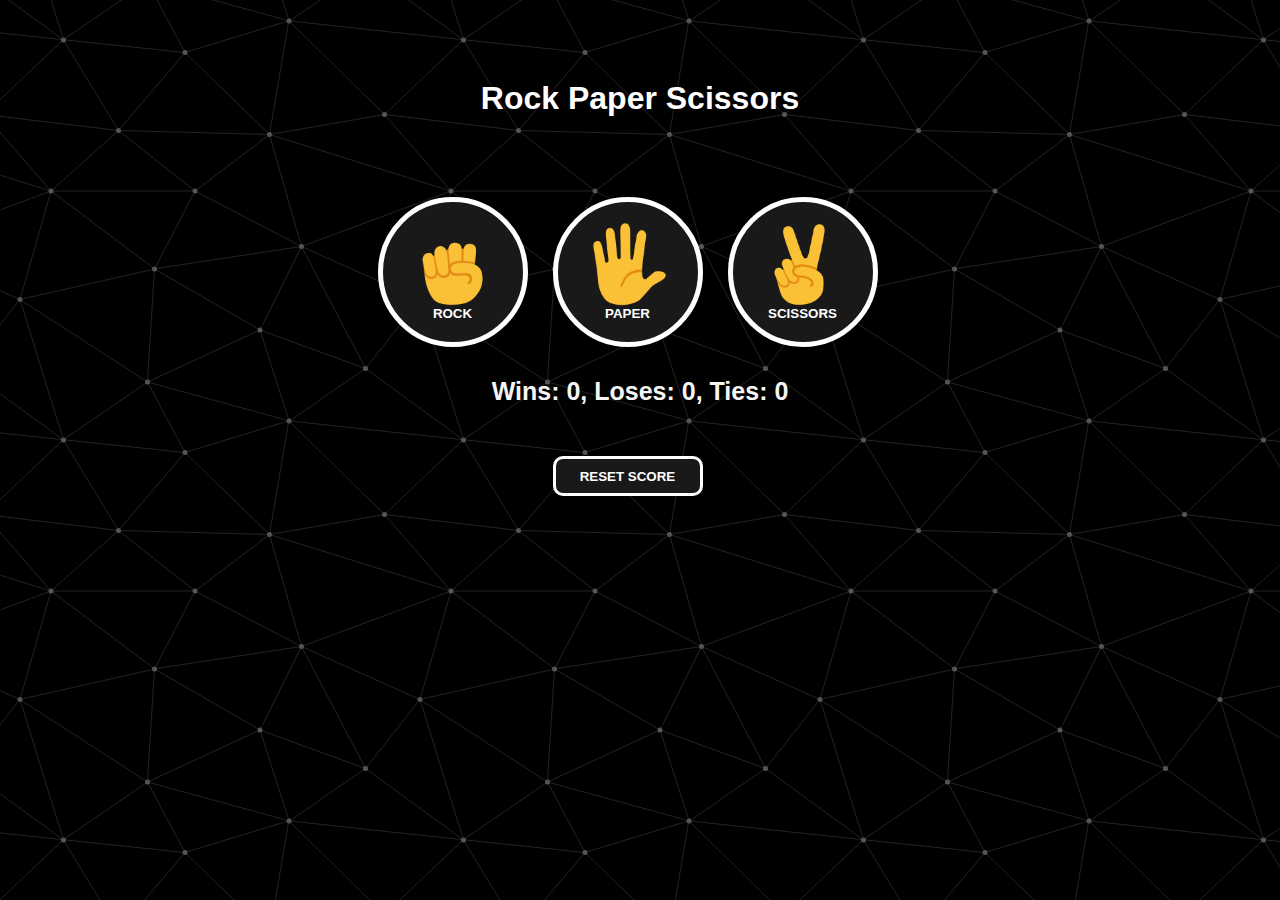
==== index.html @ 56d56d11 "Update index.html" ====
<!DOCTYPE html>
<html lang="en">
<head>
    <meta charset="UTF-8">
    <meta name="viewport" content="width=device-width, initial-scale=1.0">
    <title>Rock Paper Scissors</title>
    <link rel="stylesheet" href="rock-paper-scissor.css">
</head>
<body>

    <h1>Rock Paper Scissors</h1>
   <div class="container">
            <!-- for random pic of computer -->
        
        <button onclick="
            playerGame('rock');
        
        ">
        <img class="img-move" src="materials/rock-emoji.png">
        Rock</button>

        <button onclick="
        
        // call the funtion for the result
            playerGame('paper');

        "><img class="img-move" src="materials/paper-emoji.png">Paper</button>

        <button onclick="

        // call the funtion for the result
            playerGame('scissors');

        "><img class="img-move" src="materials/scissors-emoji.png">Scissors</button>

       
    </div> 

    <div class="game-details">
            <p class="game-result g-result"></p>
            <p class="move-status move-stat"></p>
            <p class="score-indicator score-indi"></p>
    </div>

    <div class="reset-button-container">
        <button class="Reset-Button" onclick="
        // reset object property
            score.wins = 0;
            score.loses = 0;
            score.ties = 0;

            localStorage.removeItem('score');
            updateScorestatus();
            resetResult_details()

        ">Reset Score</button>
    </div>
 <script>
     // variable for update score inside an object

        // const score ={
        //     wins: 0,
        //     loses: 0,
        //     ties: 0
        // };

        let score = JSON.parse(localStorage.getItem('score')) || {
                wins: 0,
                ties:0,
                loses:0
            };

            /* refrence from above
                if(score === null){
                    score = {
                        wins: 0,
                        ties:0,
                        loses:0
            };
        };
        */

        //  out of local storage bring back to java script
        JSON.parse(localStorage.getItem('score'));

        // for displaying score on html
        updateScorestatus(); 


         // function for Result and paramater
        function playerGame(playerMove){

            const computerMove = pickComputer();

            let result = '';

        if(playerMove === 'scissors'){

            if(computerMove === 'rock'){
                result = 'You LOSE';
            }
            else if(computerMove === 'paper'){
                result = 'You WIN';
            }
            else if(computerMove === 'scissors'){
                result = 'It is a TIE';
            }
        }
        else if (playerMove === 'paper'){

            if(computerMove === 'rock'){
                result = 'You WIN';
            }
            else if(computerMove === 'paper'){
                result = 'It is a TIE';
            }
            else if(computerMove === 'scissors'){
                result = 'You LOSE';
            }
        }
        else if(playerMove === 'rock'){
            if(computerMove === 'rock'){
                result = 'It is a TIE';
            }
            else if(computerMove === 'paper'){
                result = 'You LOSE';
            }
            else if(computerMove === 'scissors'){
                result = 'You WIN';
            }
        }   

        // updating score
        if(result === 'You WIN'){
            score.wins = score.wins + 1;
        }
        else if(result === 'You LOSE'){
            score.loses = score.loses + 1;
        }
        else{
            score.ties = score.ties + 1;
        }

         //   and save it local store even refresh saved pa din
        //  convert to string JSON.stringify();

        localStorage.setItem('score',JSON.stringify(score));


        //update the score details on webpage
        updateScorestatus();
       
        
        document.querySelector('.game-result').innerHTML = result;


        document.querySelector('.move-status').innerHTML = `You picked <img class="img-move" src="materials/${playerMove}-emoji.png"> <img class="img-move" src="materials/${computerMove}-emoji.png"> Computer picked `

        /* pop out
        // for message of result including score
        alert(`You picked ${playerMove}. Computer picked ${computerMove}. ${result}\nWins: ${score.wins}, Loses: ${score.loses}, Ties: ${score.ties}`); 
        */

         
        }
        // end of function playerGame

                 // function updatescore
                function updateScorestatus()
                {
                    //update the score status on webpage
                        document.querySelector('.score-indicator').innerHTML = `Wins: ${score.wins}, Loses: ${score.loses}, Ties: ${score.ties}`;
                }


                // disapper when click reset
                function resetResult_details(){
                    document.querySelector('.game-result').innerHTML = '';
                    document.querySelector('.move-status').innerHTML = '';

                }


                

        // function Computer Choice (Random)

        function pickComputer(){

            let computerChoice = '';

            const randomNumber = Math.random();

            if(randomNumber >=0 && randomNumber < 1/3){
                computerChoice = 'Rock';
            }
            else if (randomNumber >= 1/3 && randomNumber < 2/3){
                computerChoice = 'Paper';
            }

            else if (randomNumber >= 2/3 && randomNumber < 1){
                computerChoice = 'Scissors';
            }

            // return function
            return computerChoice;

        }

        
 </script>

</body>
</html>
---- rock-paper-scissor.css ----
body{
    background-color: #000000;
    background-image: url("data:image/svg+xml,%3Csvg xmlns='http://www.w3.org/2000/svg' width='400' height='400' viewBox='0 0 800 800'%3E%3Cg fill='none' stroke='%23444444' stroke-width='1'%3E%3Cpath d='M769 229L1037 260.9M927 880L731 737 520 660 309 538 40 599 295 764 126.5 879.5 40 599-197 493 102 382-31 229 126.5 79.5-69-63'/%3E%3Cpath d='M-31 229L237 261 390 382 603 493 308.5 537.5 101.5 381.5M370 905L295 764'/%3E%3Cpath d='M520 660L578 842 731 737 840 599 603 493 520 660 295 764 309 538 390 382 539 269 769 229 577.5 41.5 370 105 295 -36 126.5 79.5 237 261 102 382 40 599 -69 737 127 880'/%3E%3Cpath d='M520-140L578.5 42.5 731-63M603 493L539 269 237 261 370 105M902 382L539 269M390 382L102 382'/%3E%3Cpath d='M-222 42L126.5 79.5 370 105 539 269 577.5 41.5 927 80 769 229 902 382 603 493 731 737M295-36L577.5 41.5M578 842L295 764M40-201L127 80M102 382L-261 269'/%3E%3C/g%3E%3Cg fill='%23555555'%3E%3Ccircle cx='769' cy='229' r='5'/%3E%3Ccircle cx='539' cy='269' r='5'/%3E%3Ccircle cx='603' cy='493' r='5'/%3E%3Ccircle cx='731' cy='737' r='5'/%3E%3Ccircle cx='520' cy='660' r='5'/%3E%3Ccircle cx='309' cy='538' r='5'/%3E%3Ccircle cx='295' cy='764' r='5'/%3E%3Ccircle cx='40' cy='599' r='5'/%3E%3Ccircle cx='102' cy='382' r='5'/%3E%3Ccircle cx='127' cy='80' r='5'/%3E%3Ccircle cx='370' cy='105' r='5'/%3E%3Ccircle cx='578' cy='42' r='5'/%3E%3Ccircle cx='237' cy='261' r='5'/%3E%3Ccircle cx='390' cy='382' r='5'/%3E%3C/g%3E%3C/svg%3E");
    font-family: Arial, Helvetica, sans-serif;
}

h1{
    color: white;
    margin-top: 25px;
    text-align: center;
    margin-top: 80px;
    margin-bottom: 80px;
}

.container{
    text-align: center;
    display: flex;
    justify-content: center; 
}

.container button{
    width: 150px;
    height: 150px;
    border: 5px solid white;
    border-radius: 50%;
    text-transform: uppercase;
    font-weight: bold;
    padding:auto;
    cursor: pointer;
    background-color: rgb(25, 25, 25);
    display: flex;
    justify-content: center;
    align-items: center;
    flex-direction: column;
    color: white;

    margin-right: 25px;

    transition: .2s ease-in-out;

}

.container button:hover{
    scale: 1.1;
    background-color:rgb(54, 63, 147);
}

.container .img-move{
    width: 65%;
}



    p {
        text-align: center;
        font-weight: bold;
        font-size: 20px;
        color: whitesmoke;
       
    }
        .g-result{
            font-size: 30px;
        }

        .score-indi
        {
            font-size: 25px;
        }

.reset-button-container{
    text-align: center;
    
}

    .Reset-Button{
    width: 150px;
    height: 40px;
    border: 3px solid white;
    border-radius: 10px;
    text-transform: uppercase;
    font-weight: bold;
    padding:auto;
    cursor: pointer;
    background-color: rgb(25, 25, 25);
    color: white;

    margin-right: 25px;
    margin-top: 25px;

    transition: .2s ease-in-out;
}

.Reset-Button:hover{
    scale: 1.1;
    background-color:rgb(220, 34, 34);
}

/* picked pictures */
.img-move{
     width: 80px;
}
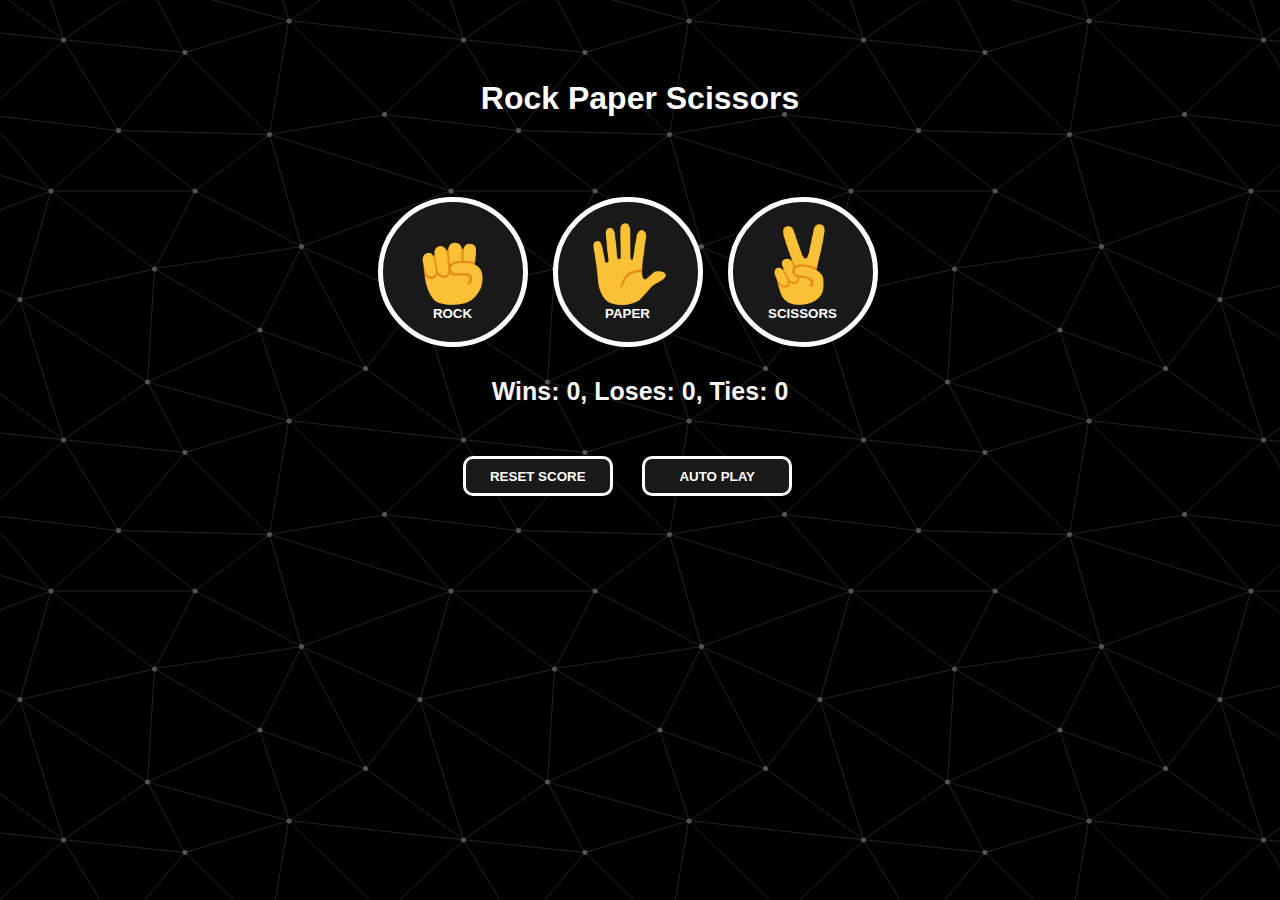
==== commit d5d0da8e: "Update index.html" ====
--- a/index.html
+++ b/index.html
@@ -13,7 +13,7 @@
             <!-- for random pic of computer -->
         
         <button onclick="
-            playerGame('rock');
+            playGame('rock');
         
         ">
         <img class="img-move" src="materials/rock-emoji.png">
@@ -22,14 +22,14 @@
         <button onclick="
         
         // call the funtion for the result
-            playerGame('paper');
+            playGame('paper');
 
         "><img class="img-move" src="materials/paper-emoji.png">Paper</button>
 
         <button onclick="
 
         // call the funtion for the result
-            playerGame('scissors');
+            playGame('scissors');
 
         "><img class="img-move" src="materials/scissors-emoji.png">Scissors</button>
 
@@ -54,6 +54,9 @@
             resetResult_details()
 
         ">Reset Score</button>
+
+    <button class="AutoPlay-Button" onclick="autoPlay();">Auto Play</button>
+        
     </div>
  <script>
      // variable for update score inside an object
@@ -88,7 +91,7 @@
 
 
          // function for Result and paramater
-        function playerGame(playerMove){
+        function playGame(playerMove){
 
             const computerMove = pickComputer();
 
@@ -192,14 +195,14 @@
             const randomNumber = Math.random();
 
             if(randomNumber >=0 && randomNumber < 1/3){
-                computerChoice = 'Rock';
+                computerChoice = 'rock';
             }
             else if (randomNumber >= 1/3 && randomNumber < 2/3){
-                computerChoice = 'Paper';
+                computerChoice = 'paper';
             }
 
             else if (randomNumber >= 2/3 && randomNumber < 1){
-                computerChoice = 'Scissors';
+                computerChoice = 'scissors';
             }
 
             // return function
@@ -207,6 +210,42 @@
 
         }
 
+  // variable to keep track to stop the auto play
+        
+        let isAutoPlay = false;
+
+        let intervalID;
+
+        // AUTOPLAAAAAAAAY
+        function autoPlay(){
+            if(!isAutoPlay){
+
+                intervalID = setInterval(function(){
+                // auto play the game
+                // 'comMove another varialble to call the random picker then run the function play game
+                const compMove = pickComputer();
+
+                playGame(compMove);
+            }, 1000);
+
+            isAutoPlay = true;
+
+            // set interval have id
+            
+
+            }
+            else{
+                // get the id to stop
+                clearInterval(intervalID);
+                isAutoPlay = false;
+                document.querySelector('.AutoPlay-Button').innerHTML = 'Stop';
+                document.querySelector('.AutoPlay-Button').style.background = 'red';
+
+
+            }
+
+        }
+     
         
  </script>
 
--- a/rock-paper-scissor.css
+++ b/rock-paper-scissor.css
@@ -72,7 +72,7 @@
     
 }
 
-    .Reset-Button{
+    .Reset-Button, .AutoPlay-Button{
     width: 150px;
     height: 40px;
     border: 3px solid white;
@@ -95,6 +95,12 @@
     background-color:rgb(220, 34, 34);
 }
 
+.AutoPlay-Button:hover{
+    scale: 1.1;
+    background-color:rgb(0, 68, 5);
+}
+
+
 /* picked pictures */
 .img-move{
      width: 80px;
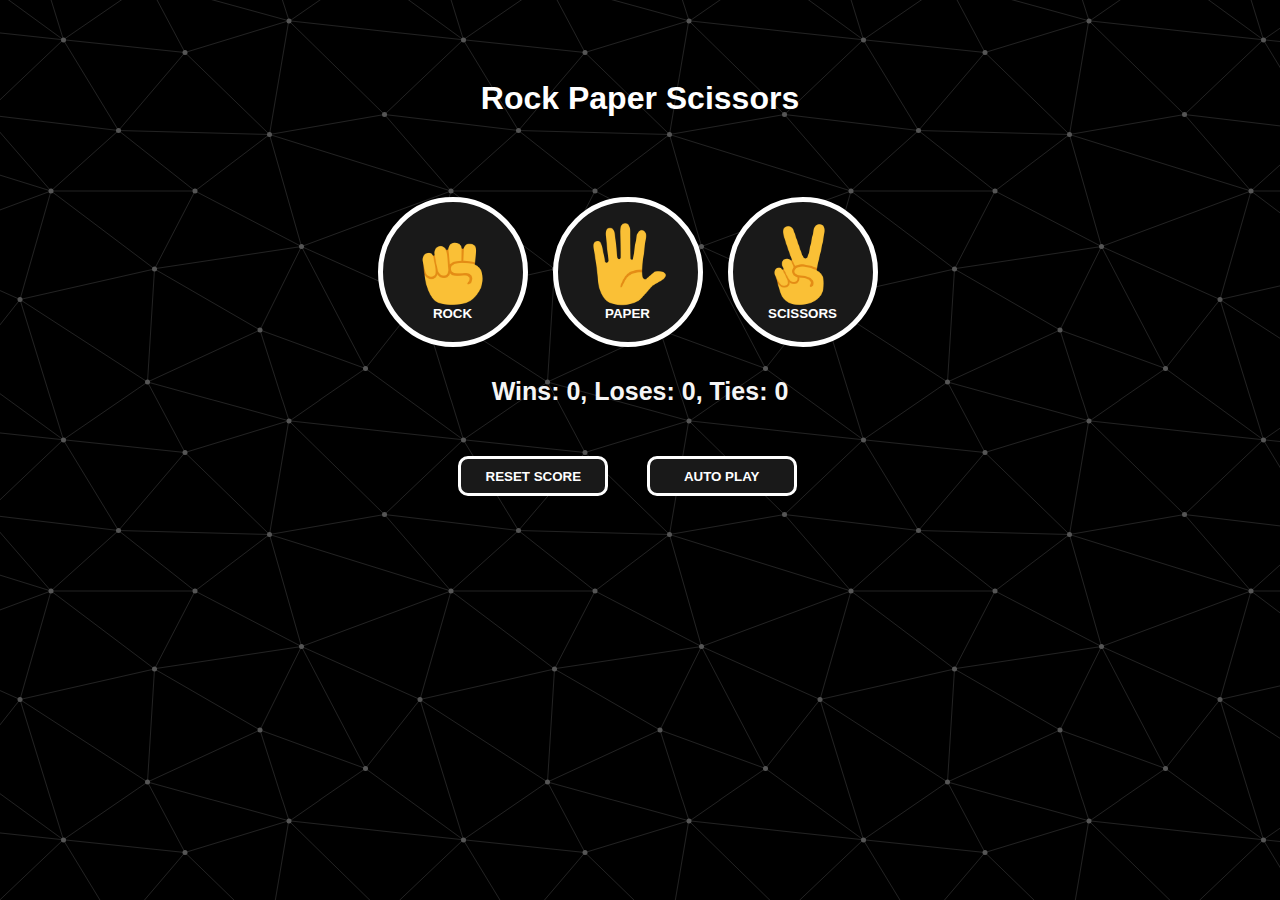
==== commit 941f81c3: "Update index.html" ====
--- a/index.html
+++ b/index.html
@@ -55,7 +55,7 @@
 
         ">Reset Score</button>
 
-    <button class="AutoPlay-Button" onclick="autoPlay();">Auto Play</button>
+    //<button class="AutoPlay-Button" onclick="autoPlay();">Auto Play</button>
         
     </div>
  <script>
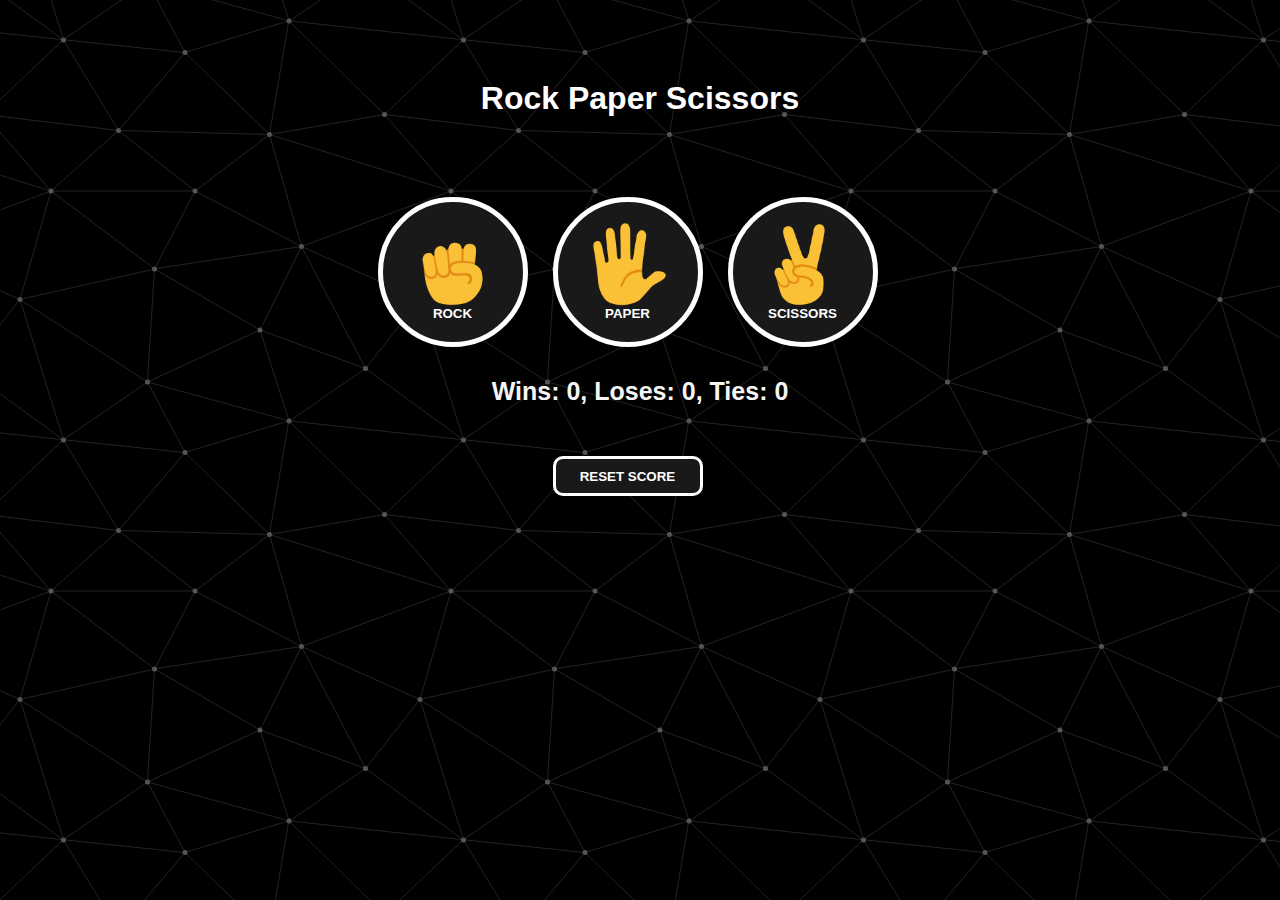
==== commit b11b02c7: "Update index.html" ====
--- a/index.html
+++ b/index.html
@@ -55,7 +55,7 @@
 
         ">Reset Score</button>
 
-    //<button class="AutoPlay-Button" onclick="autoPlay();">Auto Play</button>
+     <!-- <button class="AutoPlay-Button" onclick="autoPlay();">Auto Play</button> -->
         
     </div>
  <script>
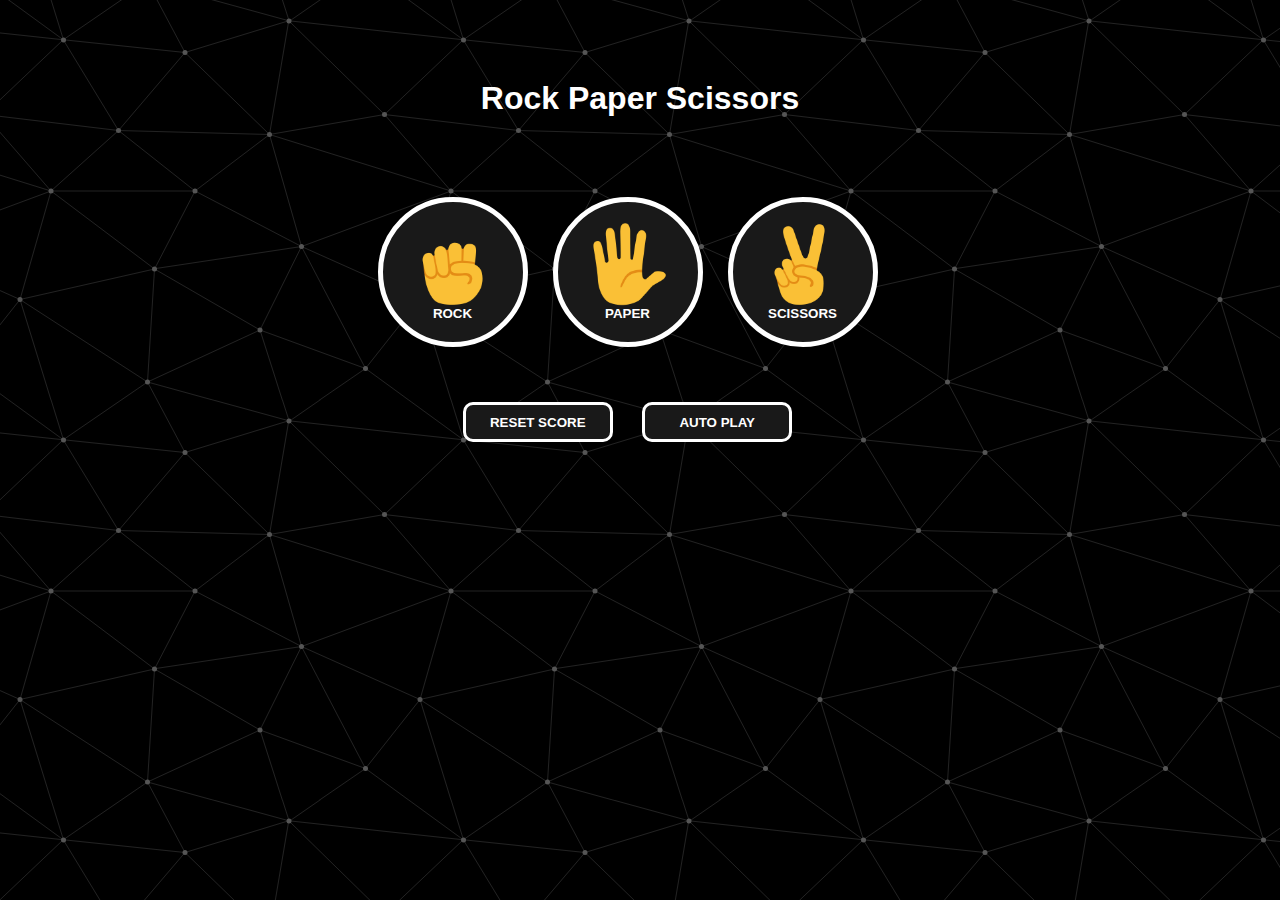
==== commit 8854a0e8: "Update index.html" ====
--- a/index.html
+++ b/index.html
@@ -55,8 +55,7 @@
 
         ">Reset Score</button>
 
-     <!-- <button class="AutoPlay-Button" onclick="autoPlay();">Auto Play</button> -->
-        
+     <button class="AutoPlay-Button" onclick="autoPlay();">Auto Play</button>
     </div>
  <script>
      // variable for update score inside an object
@@ -245,6 +244,66 @@
             }
 
         }
+
+
+     // variable to keep track to stop the auto play
+        
+        let isAutoPlay = false;
+
+        let intervalID;
+
+        // AUTOPLAAAAAAAAY
+        function autoPlay(){
+            if(!isAutoPlay){
+
+                intervalID = setInterval(function(){
+                // auto play the game
+                // 'comMove another varialble to call the random picker then run the function play game
+                const compMove = pickComputer();
+
+                playGame(compMove);
+             }, 1000);
+
+                isAutoPlay = true;
+                document.querySelector('.AutoPlay-Button').innerHTML = 'Stop';
+                document.querySelector('.AutoPlay-Button').style.background = 'red';
+            
+            }
+            else{
+                // get the id to stop
+                clearInterval(intervalID);
+
+                isAutoPlay = false;
+
+                document.querySelector('.AutoPlay-Button').innerHTML = 'Auto Play';
+                document.querySelector('.AutoPlay-Button').style.background = 'rgb(0, 68, 5)';
+            }
+
+
+            
+        }
+
+
+        // keydown letters
+        document.body.addEventListener('keydown',(event) => {
+            if(event.key === 'r')
+            {
+                playGame('rock');
+            }
+
+            else if (event.key === 'p'){
+                playGame('paper');
+
+            }
+
+            else if (event.key === 's'){
+                playGame('scissors');
+
+            }
+            
+        });
+
+     
      
         
  </script>
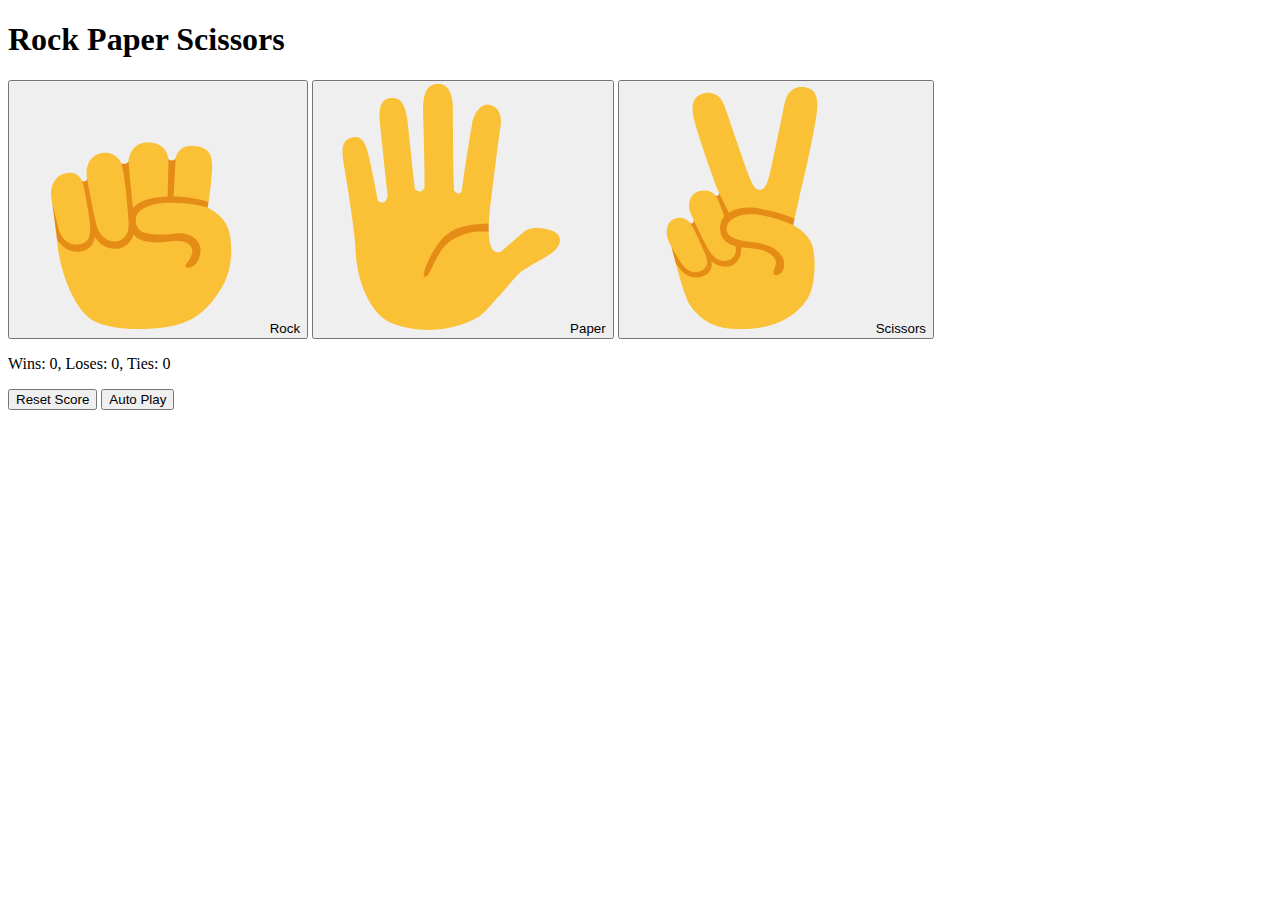
==== commit 227fb76b: "Update index.html" ====
--- a/index.html
+++ b/index.html
@@ -4,7 +4,7 @@
     <meta charset="UTF-8">
     <meta name="viewport" content="width=device-width, initial-scale=1.0">
     <title>Rock Paper Scissors</title>
-    <link rel="stylesheet" href="rock-paper-scissor.css">
+    <link rel="stylesheet" href="12-rock-paper-scissor.css">
 </head>
 <body>
 
@@ -55,8 +55,10 @@
 
         ">Reset Score</button>
 
-     <button class="AutoPlay-Button" onclick="autoPlay();">Auto Play</button>
+       <button class="AutoPlay-Button" onclick="autoPlay();">Auto Play</button>
     </div>
+
+
  <script>
      // variable for update score inside an object
 
@@ -134,7 +136,7 @@
 
         // updating score
         if(result === 'You WIN'){
-            score.wins = score.wins + 1;
+            score.wins= score.wins + 1;
         }
         else if(result === 'You LOSE'){
             score.loses = score.loses + 1;
@@ -208,45 +210,7 @@
             return computerChoice;
 
         }
-
-  // variable to keep track to stop the auto play
-        
-        let isAutoPlay = false;
-
-        let intervalID;
-
-        // AUTOPLAAAAAAAAY
-        function autoPlay(){
-            if(!isAutoPlay){
-
-                intervalID = setInterval(function(){
-                // auto play the game
-                // 'comMove another varialble to call the random picker then run the function play game
-                const compMove = pickComputer();
-
-                playGame(compMove);
-            }, 1000);
-
-            isAutoPlay = true;
-
-            // set interval have id
-            
-
-            }
-            else{
-                // get the id to stop
-                clearInterval(intervalID);
-                isAutoPlay = false;
-                document.querySelector('.AutoPlay-Button').innerHTML = 'Stop';
-                document.querySelector('.AutoPlay-Button').style.background = 'red';
-
-
-            }
-
-        }
-
-
-     // variable to keep track to stop the auto play
+        // variable to keep track to stop the auto play
         
         let isAutoPlay = false;
 
@@ -302,10 +266,6 @@
             }
             
         });
-
-     
-     
-        
  </script>
 
 </body>
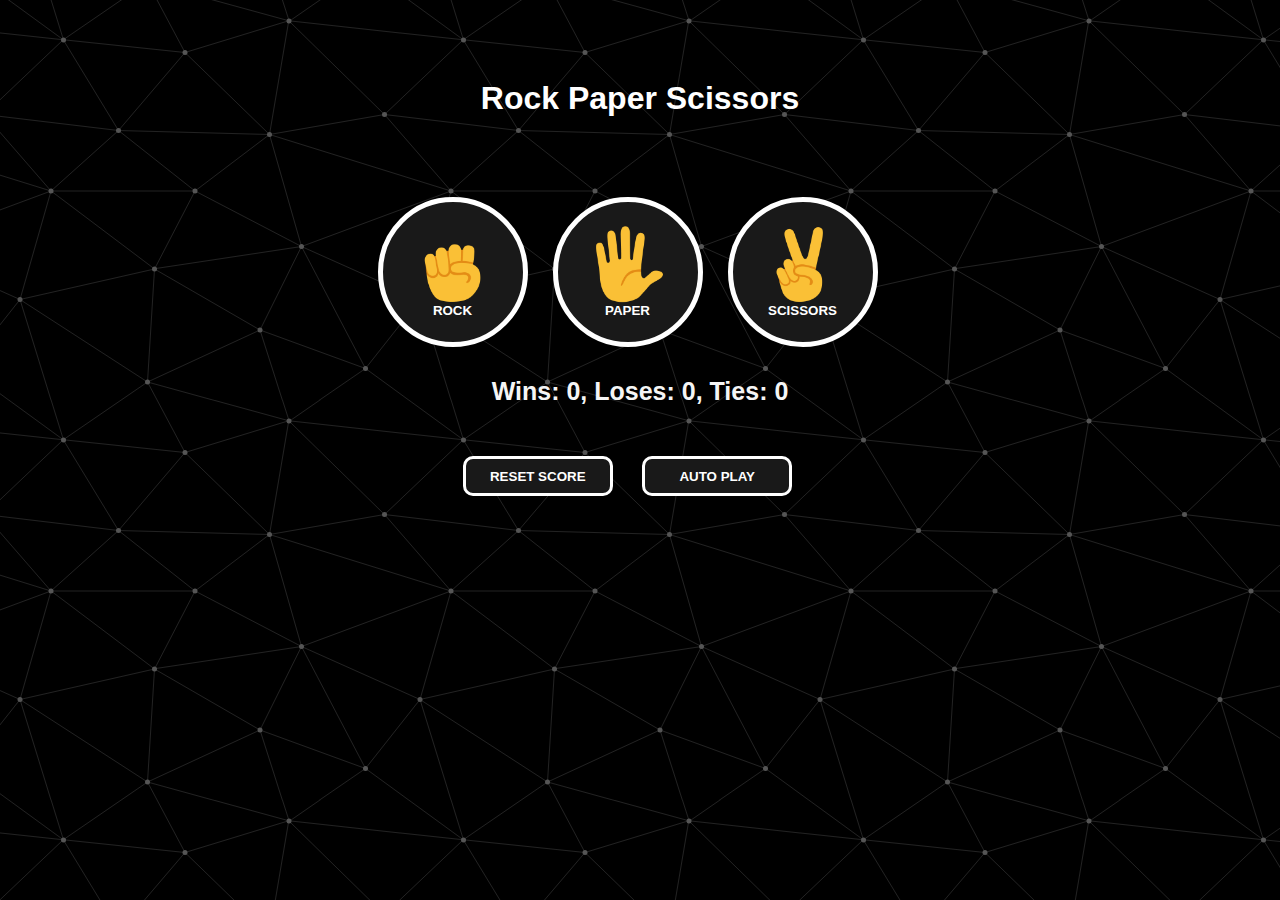
==== commit 07704f87: "Update index.html" ====
--- a/index.html
+++ b/index.html
@@ -4,7 +4,7 @@
     <meta charset="UTF-8">
     <meta name="viewport" content="width=device-width, initial-scale=1.0">
     <title>Rock Paper Scissors</title>
-    <link rel="stylesheet" href="12-rock-paper-scissor.css">
+    <link rel="stylesheet" href="rock-paper-scissor.css">
 </head>
 <body>
 
--- a/rock-paper-scissor.css
+++ b/rock-paper-scissor.css
@@ -0,0 +1,113 @@
+body{
+    background-color: #000000;
+    background-image: url("data:image/svg+xml,%3Csvg xmlns='http://www.w3.org/2000/svg' width='400' height='400' viewBox='0 0 800 800'%3E%3Cg fill='none' stroke='%23444444' stroke-width='1'%3E%3Cpath d='M769 229L1037 260.9M927 880L731 737 520 660 309 538 40 599 295 764 126.5 879.5 40 599-197 493 102 382-31 229 126.5 79.5-69-63'/%3E%3Cpath d='M-31 229L237 261 390 382 603 493 308.5 537.5 101.5 381.5M370 905L295 764'/%3E%3Cpath d='M520 660L578 842 731 737 840 599 603 493 520 660 295 764 309 538 390 382 539 269 769 229 577.5 41.5 370 105 295 -36 126.5 79.5 237 261 102 382 40 599 -69 737 127 880'/%3E%3Cpath d='M520-140L578.5 42.5 731-63M603 493L539 269 237 261 370 105M902 382L539 269M390 382L102 382'/%3E%3Cpath d='M-222 42L126.5 79.5 370 105 539 269 577.5 41.5 927 80 769 229 902 382 603 493 731 737M295-36L577.5 41.5M578 842L295 764M40-201L127 80M102 382L-261 269'/%3E%3C/g%3E%3Cg fill='%23555555'%3E%3Ccircle cx='769' cy='229' r='5'/%3E%3Ccircle cx='539' cy='269' r='5'/%3E%3Ccircle cx='603' cy='493' r='5'/%3E%3Ccircle cx='731' cy='737' r='5'/%3E%3Ccircle cx='520' cy='660' r='5'/%3E%3Ccircle cx='309' cy='538' r='5'/%3E%3Ccircle cx='295' cy='764' r='5'/%3E%3Ccircle cx='40' cy='599' r='5'/%3E%3Ccircle cx='102' cy='382' r='5'/%3E%3Ccircle cx='127' cy='80' r='5'/%3E%3Ccircle cx='370' cy='105' r='5'/%3E%3Ccircle cx='578' cy='42' r='5'/%3E%3Ccircle cx='237' cy='261' r='5'/%3E%3Ccircle cx='390' cy='382' r='5'/%3E%3C/g%3E%3C/svg%3E");
+    font-family: Arial, Helvetica, sans-serif;
+}
+
+h1{
+    color: white;
+    margin-top: 25px;
+    text-align: center;
+    margin-top: 80px;
+    margin-bottom: 80px;
+}
+
+.container{
+    text-align: center;
+    display: flex;
+    justify-content: center; 
+
+}
+
+.container button{
+
+    flex-wrap: wrap;
+    width: 150px;
+    height: 150px;
+    border: 5px solid white;
+    border-radius: 50%;
+    text-transform: uppercase;
+    font-weight: bold;
+    padding:auto;
+    cursor: pointer;
+    background-color: rgb(25, 25, 25);
+    display: flex;
+    justify-content: center;
+    align-items: center;
+    flex-direction: column;
+    color: white;
+
+    margin-right: 25px;
+
+    transition: .2s ease-in-out;
+
+}
+
+.container button:hover{
+    scale: 1.1;
+    background-color:rgb(54, 63, 147);
+}
+
+.container .img-move{
+    width: 60%;
+}   
+
+
+
+    p {
+        text-align: center;
+        font-weight: bold;
+        font-size: 20px;
+        color: whitesmoke;
+       
+    }
+        .g-result{
+            font-size: 30px;
+        }
+
+        .score-indi
+        {
+            font-size: 25px;
+        }
+
+.reset-button-container{
+    text-align: center;
+    
+}
+
+    .Reset-Button, .AutoPlay-Button{
+    width: 150px;
+    height: 40px;
+    border: 3px solid white;
+    border-radius: 10px;
+    text-transform: uppercase;
+    font-weight: bold;
+    padding:auto;
+    cursor: pointer;
+    background-color: rgb(25, 25, 25);
+    color: white;
+
+    margin-right: 25px;
+    margin-top: 25px;
+
+    transition: .2s ease-in-out;
+}
+
+.Reset-Button:hover{
+    scale: 1.1;
+    background-color:rgb(220, 34, 34);
+}
+
+.AutoPlay-Button:hover{
+    scale: 1.1;
+    background-color:rgb(0, 68, 5);
+}
+
+/* picked pictures */
+.img-move{
+     width: 80px;
+}
+
+
+
+
